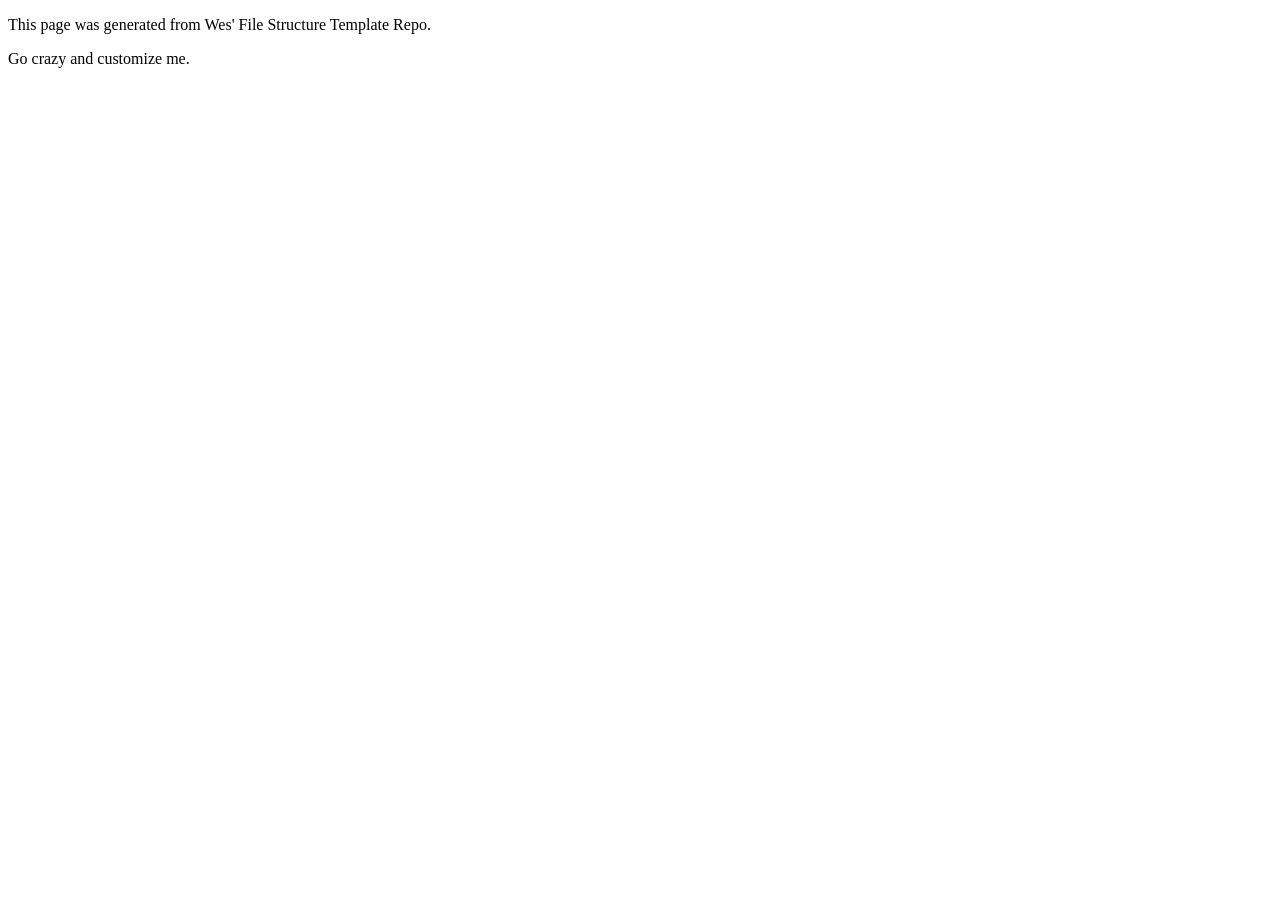
==== index.html @ 535bf01d "Initial commit" ====
<!DOCTYPE html>
<html>
<head>
	<title>My_Name Homepage</title>
	<link rel="stylesheet" type="text/css" href="css/site.css">
</head>
<body>
	<main>
		<p>This page was generated from Wes' File Structure Template Repo.</p>
		
		<p>Go crazy and customize me.</p>
	</main>


</body>
</html>
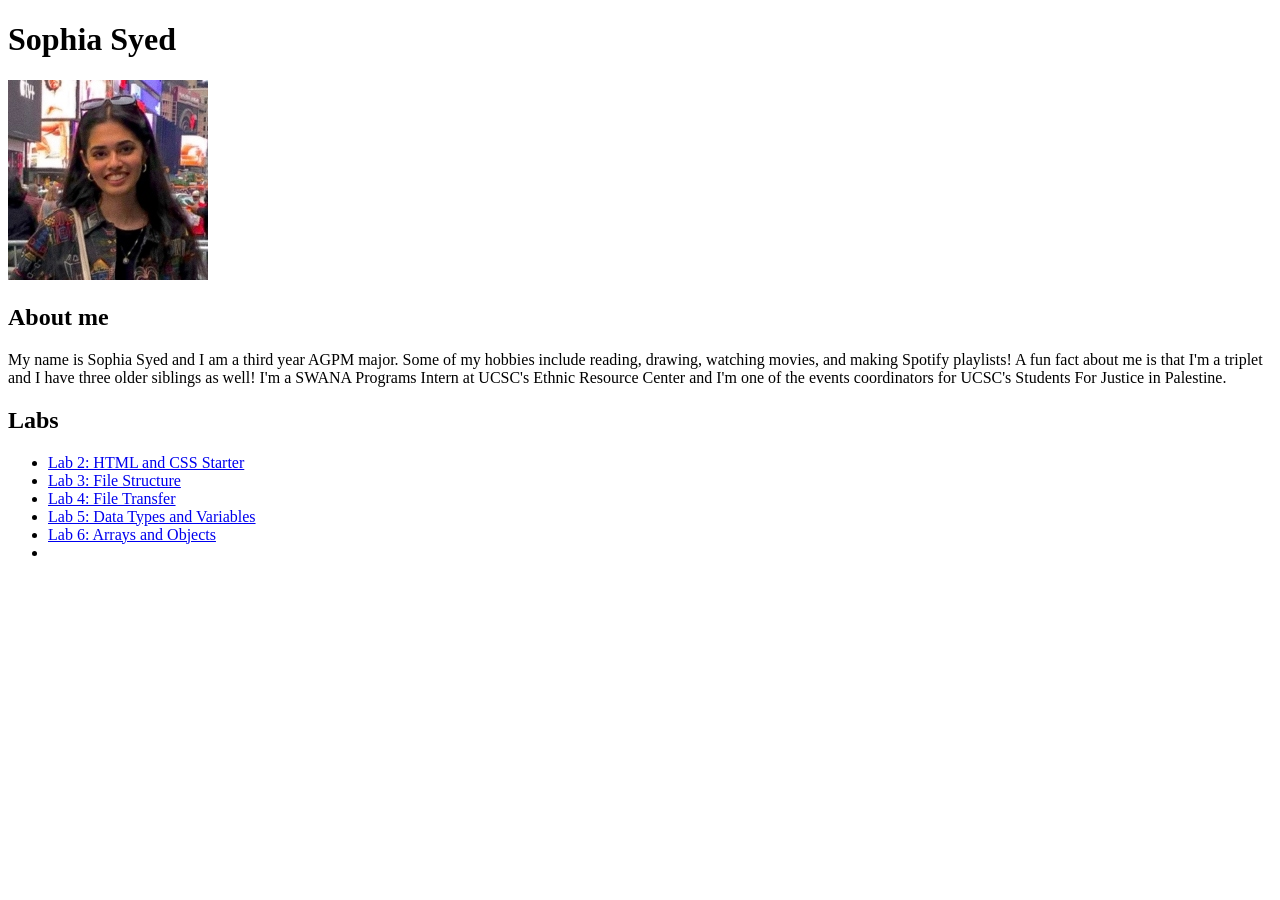
==== commit c415fe49: "j" ====
--- a/index.html
+++ b/index.html
@@ -1,16 +1,35 @@
 <!DOCTYPE html>
 <html>
 <head>
-	<title>My_Name Homepage</title>
-	<link rel="stylesheet" type="text/css" href="css/site.css">
+	<title> Homepage </title>
+	<h1> Sophia Syed </h1>
+
+	<link rel="stylesheet" type="text/css" href="../css/site.css">
+	<link rel="stylesheet" type="text/css" href="css/lab.css">
 </head>
 <body>
-	<main>
-		<p>This page was generated from Wes' File Structure Template Repo.</p>
-		
-		<p>Go crazy and customize me.</p>
-	</main>
 
+<div>
+	<img id="my-image" src = "img/bio-pic.jpg" />
+	<h2> About me </h2>
+	<p> My name is Sophia Syed and I am a third year AGPM major. Some of my hobbies include
+	 		reading, drawing, watching movies, and making Spotify playlists!
+			A fun fact about me is that I'm a triplet and I have three older
+			siblings as well! I'm a SWANA Programs Intern at UCSC's Ethnic
+			Resource Center and I'm one of the events coordinators for UCSC's
+			Students For Justice in Palestine. </p>
+	</div>
 
-</body>
+	<div class="assignmentd major-section">
+		<h2>Labs</h2>
+		<ul>
+			<li><a href="lab2/helloworld.html">Lab 2: HTML and CSS Starter</a></li>
+			<li><a href="lab3/index.html">Lab 3: File Structure</a></li>
+			<li><a href="lab4/">Lab 4: File Transfer</a></li>
+			<li><a href="lab5/">Lab 5: Data Types and Variables</a></li>
+			<li><a href="lab6/">Lab 6: Arrays and Objects</a><li>
+		</ul>
+  </div>
+
+   </body>
 </html>
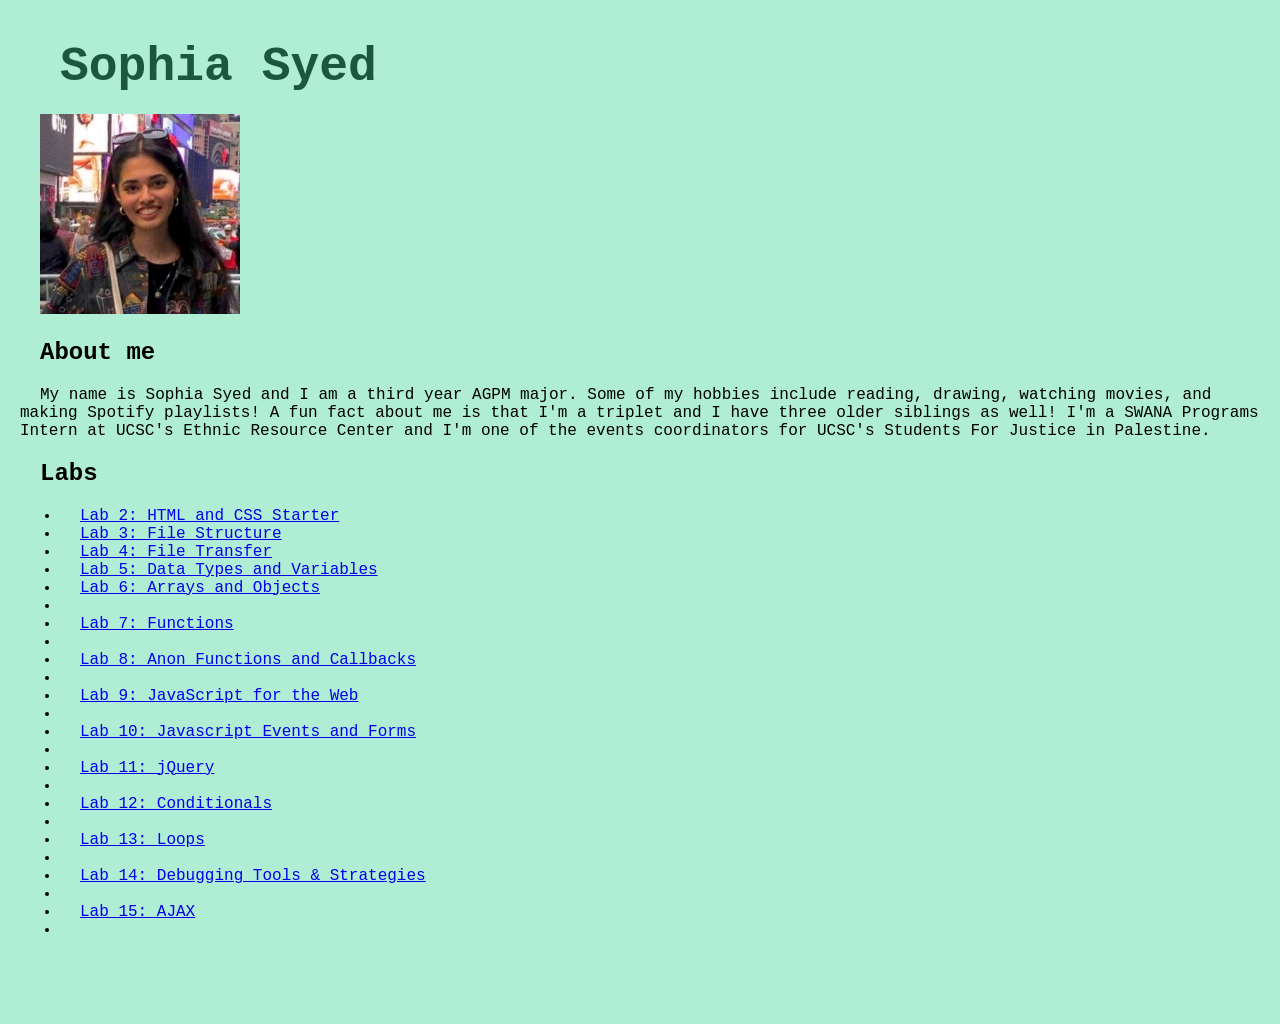
==== commit cf2ff26d: "editing css" ====
--- a/index.html
+++ b/index.html
@@ -28,6 +28,17 @@
 			<li><a href="lab4/">Lab 4: File Transfer</a></li>
 			<li><a href="lab5/">Lab 5: Data Types and Variables</a></li>
 			<li><a href="lab6/">Lab 6: Arrays and Objects</a><li>
+			<li><a href="lab7/">Lab 7: Functions</a><li>
+			<li><a href="lab8/">Lab 8: Anon Functions and Callbacks</a><li>
+			<li><a href="lab9/">Lab 9: JavaScript for the Web</a><li>
+			<li><a href="lab10/">Lab 10: Javascript Events and Forms</a><li>
+			<li><a href="lab11/">Lab 11: jQuery</a><li>
+			<li><a href="lab12/">Lab 12: Conditionals</a><li>
+			<li><a href="lab13/">Lab 13: Loops</a><li>
+			<li><a href="lab14/">Lab 14: Debugging Tools & Strategies</a><li>
+			<li><a href="lab15/">Lab 15: AJAX</a><li>
+
+
 		</ul>
   </div>
 
--- a/css/site.css
+++ b/css/site.css
@@ -0,0 +1,22 @@
+head {
+    color: #1b573f;
+    font-size: 200%;
+}
+
+h1 {
+    color: black;
+    text-indent: 20px;
+    margin-left: 10px;
+    font-size: 100%;
+    padding: 10px;
+    margin: 10px;
+}
+
+#content {
+    font-family:'Segoe UI Light', monospace, Geneva, Verdana, sans-serif;
+    border: solid 2px black;
+    border-style: dotted;
+}
+body {background-color: #afedd4;
+  font-family:'Segoe UI Light', monospace, Geneva, Verdana, sans-serif;
+}
--- a/css/lab.css
+++ b/css/lab.css
@@ -0,0 +1,32 @@
+h1 {
+    color: #1b573f;
+    font-size: 300%;
+}
+
+body {
+    color: black;
+    text-indent: 20px;
+    margin-left: 10px;
+    font-size: 100%;
+    padding: 10px;
+    margin: 10px;
+}
+
+#content {
+    font-family:'Segoe UI Light', monospace, Geneva, Verdana, sans-serif;
+    border: solid 2px black;
+    border-style: dotted;
+}
+body {background-color: #afedd4;
+  font-family:'Segoe UI Light', monospace, Geneva, Verdana, sans-serif;
+}
+
+#output p {
+    margin-top: 0;
+    margin-bottom: 0;
+}
+
+#output.columns {
+    -webkit-column-width: 200px; /* Chrome, Safari, Opera */
+    column-width: 200px;
+}
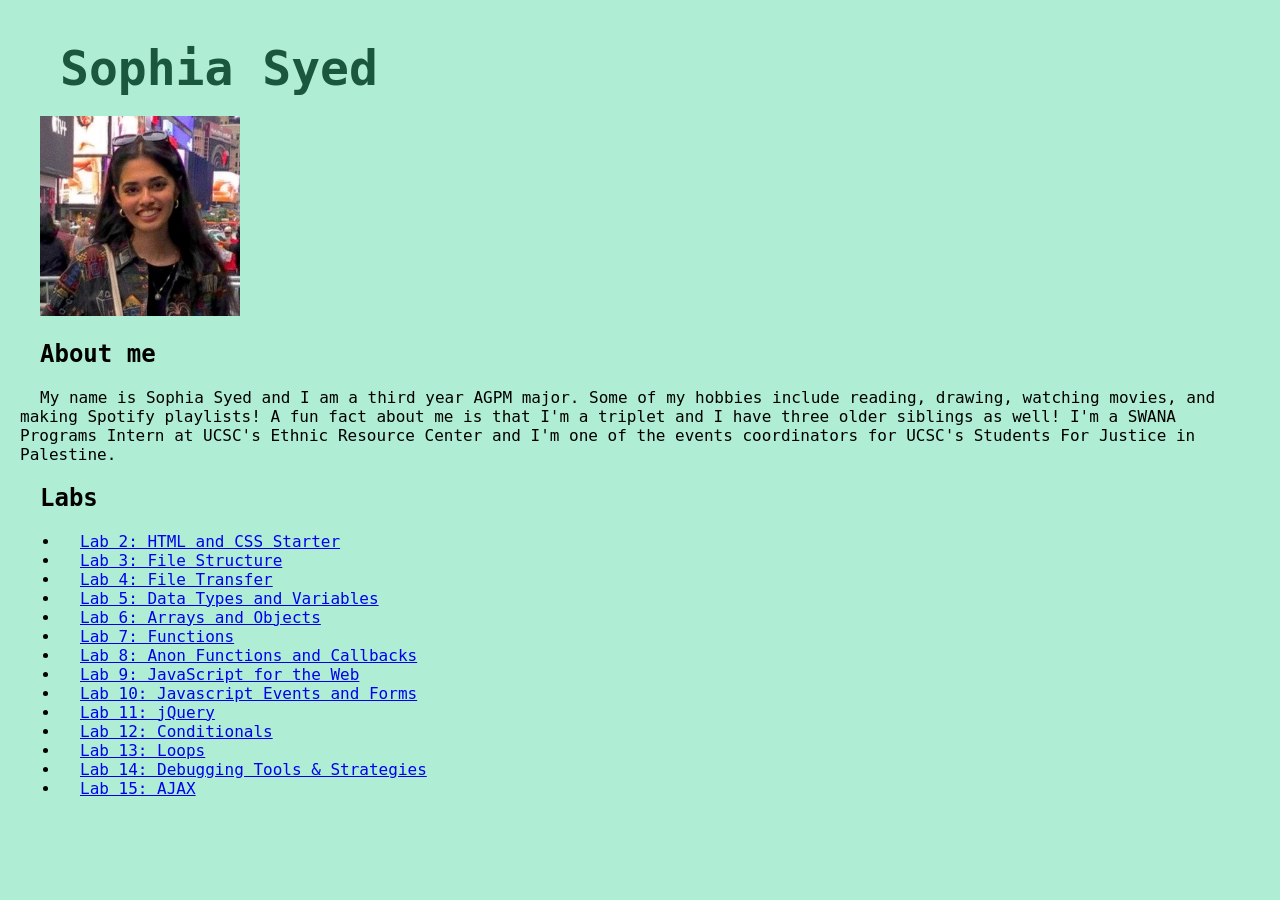
==== commit e4080027: "editing closing tags" ====
--- a/index.html
+++ b/index.html
@@ -20,23 +20,23 @@
 			Students For Justice in Palestine. </p>
 	</div>
 
-	<div class="assignmentd major-section">
+	<div class="assignment major-section">
 		<h2>Labs</h2>
 		<ul>
 			<li><a href="lab2/helloworld.html">Lab 2: HTML and CSS Starter</a></li>
 			<li><a href="lab3/index.html">Lab 3: File Structure</a></li>
-			<li><a href="lab4/">Lab 4: File Transfer</a></li>
-			<li><a href="lab5/">Lab 5: Data Types and Variables</a></li>
-			<li><a href="lab6/">Lab 6: Arrays and Objects</a><li>
-			<li><a href="lab7/">Lab 7: Functions</a><li>
-			<li><a href="lab8/">Lab 8: Anon Functions and Callbacks</a><li>
-			<li><a href="lab9/">Lab 9: JavaScript for the Web</a><li>
-			<li><a href="lab10/">Lab 10: Javascript Events and Forms</a><li>
-			<li><a href="lab11/">Lab 11: jQuery</a><li>
-			<li><a href="lab12/">Lab 12: Conditionals</a><li>
-			<li><a href="lab13/">Lab 13: Loops</a><li>
-			<li><a href="lab14/">Lab 14: Debugging Tools & Strategies</a><li>
-			<li><a href="lab15/">Lab 15: AJAX</a><li>
+			<li><a href="lab4/index.html">Lab 4: File Transfer</a></li>
+			<li><a href="lab5/index.html">Lab 5: Data Types and Variables</a></li>
+			<li><a href="lab6/index.html">Lab 6: Arrays and Objects</a></li>
+			<li><a href="lab7/index.html">Lab 7: Functions</a></li>
+			<li><a href="lab8/index.html">Lab 8: Anon Functions and Callbacks</a><l/i>
+			<li><a href="lab9/index.html">Lab 9: JavaScript for the Web</a></li>
+			<li><a href="lab10/index.html">Lab 10: Javascript Events and Forms</a></li>
+			<li><a href="lab11/index.html">Lab 11: jQuery</a></li>
+			<li><a href="lab12/index.html">Lab 12: Conditionals</a></li>
+			<li><a href="lab13/index.html">Lab 13: Loops</a></li>
+			<li><a href="lab14/index.html">Lab 14: Debugging Tools & Strategies</a></li>
+			<li><a href="lab15/index.html">Lab 15: AJAX</a></li>
 
 
 		</ul>
